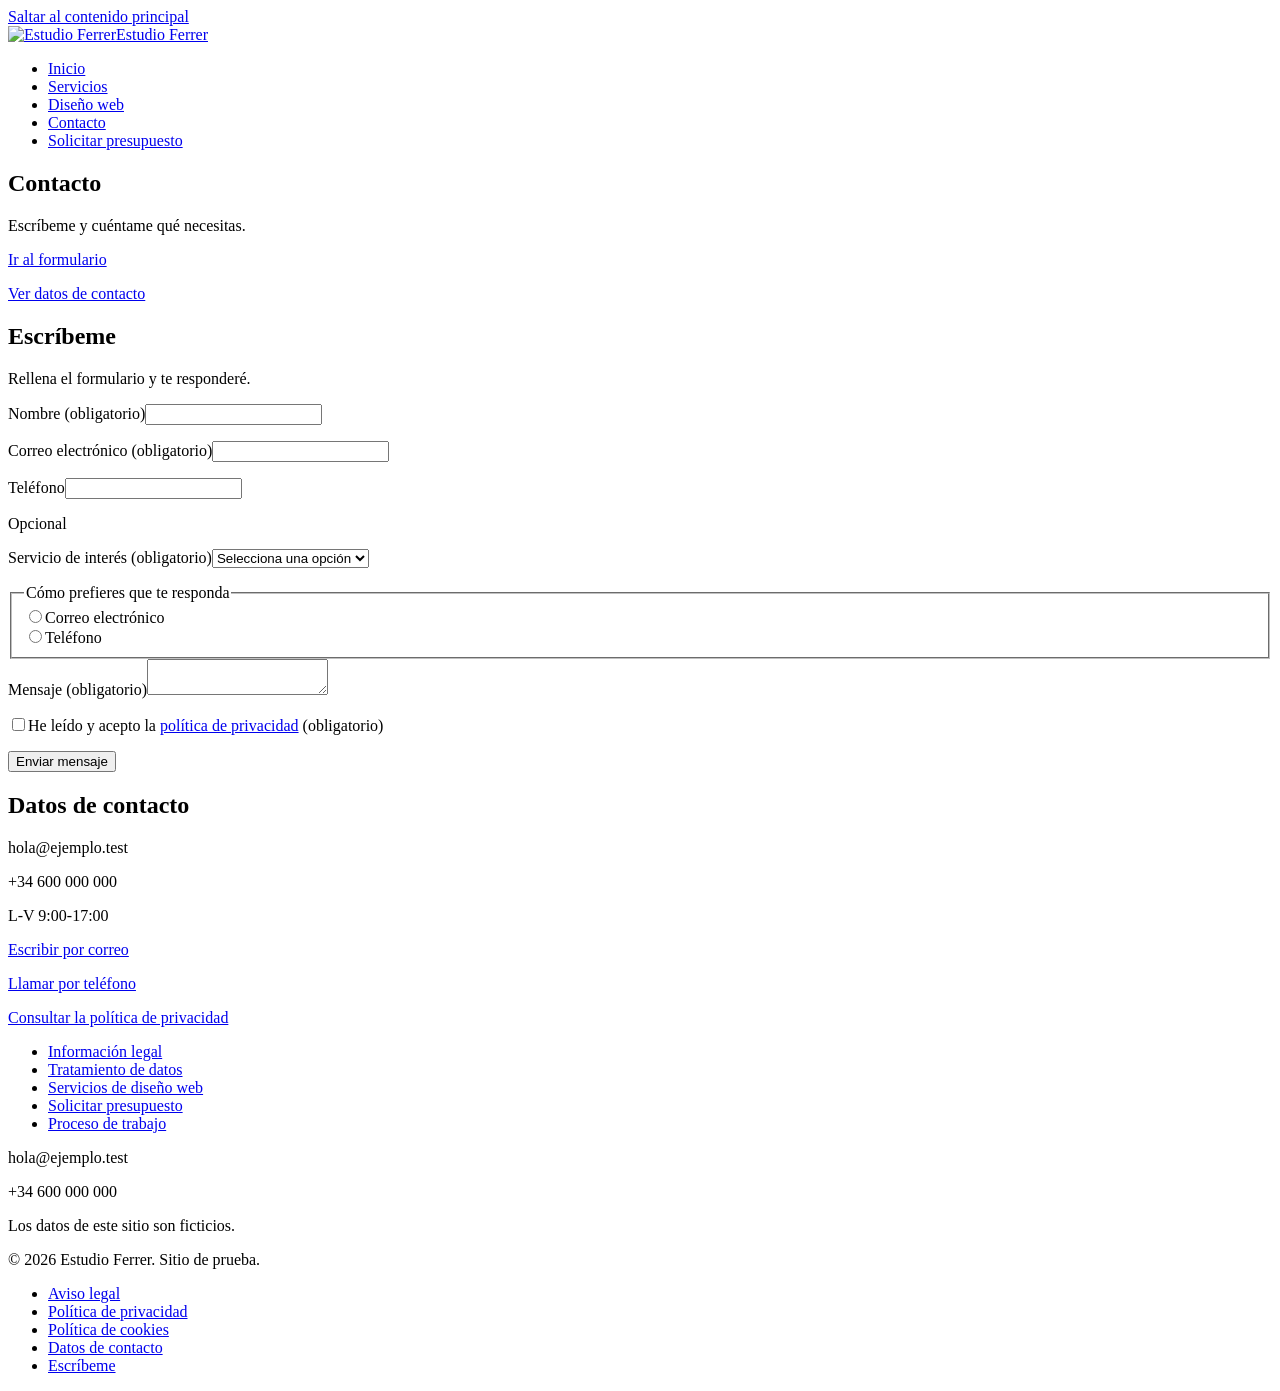
==== index_contacto.html @ 56b42bf2 "Add files via upload" ====
<!DOCTYPE html>
<html lang="es">
<head>
<meta charset="utf-8">
<meta name="viewport" content="width=device-width, initial-scale=1">
<title>Contacto | Estudio Ferrer</title>
<link rel="stylesheet" href="../css/styles.css">
</head>
<body>
<div class="skip-link-container"><a class="skip-link" href="#main">Saltar al contenido principal</a></div>
<header class="page-header">
<a href="../"><img src="../assets/logo-estudio.svg" alt="Estudio Ferrer" width="48" height="48">Estudio Ferrer</a>
<nav aria-label="Navegación principal"><ul class="navigation-list"><li><a class="navigation-link" href="../">Inicio</a></li><li><a class="navigation-link" href="../servicios/">Servicios</a></li><li><a class="navigation-link" href="../servicios/#diseno-web">Diseño web</a></li><li><a class="navigation-link" href="./" aria-current="page">Contacto</a></li><li><a class="button-primary" href="../contacto/#formulario-contacto">Solicitar presupuesto</a></li></ul></nav>
</header>
<main id="main">
<section id="contacto-intro">
<div class="content-layout"><div class="text-content"><h1>Contacto</h1><p>Escríbeme y cuéntame qué necesitas.</p><p><a href="#formulario-contacto">Ir al formulario</a></p><p><a href="#datos-contacto">Ver datos de contacto</a></p></div></div>
</section>
<section id="formulario-contacto">
<div class="content-layout"><div class="text-content"><h2 id="formulario-contacto-titulo">Escríbeme</h2><p>Rellena el formulario y te responderé.</p></div><form class="form-stack" action="http://127.0.0.1:8099/enviar" method="post" aria-labelledby="formulario-contacto-titulo" data-enhance><div class="form-field"><label class="form-field-label" for="nombre">Nombre (obligatorio)</label><input class="input" type="text" id="nombre" name="nombre" required aria-describedby="nombre-error" data-invalid-message="Escribe tu nombre." autocomplete="name"><p class="form-message-error" id="nombre-error" role="alert"></p></div><div class="form-field"><label class="form-field-label" for="email">Correo electrónico (obligatorio)</label><input class="input" type="email" id="email" name="email" required aria-describedby="email-error" data-invalid-message="Escribe un correo electrónico válido." autocomplete="email"><p class="form-message-error" id="email-error" role="alert"></p></div><div class="form-field"><label class="form-field-label" for="telefono">Teléfono</label><input class="input" type="tel" id="telefono" name="telefono" aria-describedby="telefono-ayuda telefono-error" data-invalid-message="Escribe un teléfono válido." autocomplete="tel"><p class="form-message-helper" id="telefono-ayuda">Opcional</p><p class="form-message-error" id="telefono-error" role="alert"></p></div><div class="form-field"><label class="form-field-label" for="servicio">Servicio de interés (obligatorio)</label><select class="select" id="servicio" name="servicio" required aria-describedby="servicio-error" data-invalid-message="Elige un servicio."><option value="">Selecciona una opción</option><option value="Diseño web">Diseño web</option><option value="Mantenimiento">Mantenimiento</option><option value="Plan a medida">Plan a medida</option><option value="Otro">Otro</option></select><p class="form-message-error" id="servicio-error" role="alert"></p></div><fieldset class="form-group"><legend class="form-group-legend">Cómo prefieres que te responda</legend><div class="form-field-option"><input class="radio" type="radio" id="preferencia-correo" name="preferencia" value="Correo electrónico"><label class="form-field-label" for="preferencia-correo">Correo electrónico</label></div><div class="form-field-option"><input class="radio" type="radio" id="preferencia-telefono" name="preferencia" value="Teléfono"><label class="form-field-label" for="preferencia-telefono">Teléfono</label></div></fieldset><div class="form-field"><label class="form-field-label" for="mensaje">Mensaje (obligatorio)</label><textarea class="textarea" id="mensaje" name="mensaje" required aria-describedby="mensaje-error" data-invalid-message="Escribe tu mensaje."></textarea><p class="form-message-error" id="mensaje-error" role="alert"></p></div><div class="form-field-option"><input class="checkbox" type="checkbox" id="consentimiento" name="consentimiento" value="si" required aria-describedby="consentimiento-error" data-invalid-message="Acepta la política de privacidad para enviar el mensaje."><label class="form-field-label" for="consentimiento">He leído y acepto la <a href="../legal/privacidad/#tratamiento-datos">política de privacidad</a> (obligatorio)</label></div><p class="form-message-error" id="consentimiento-error" role="alert"></p><div class="action-group"><button class="button-primary" type="submit">Enviar mensaje</button></div></form></div>
</section>
<section id="datos-contacto">
<div class="content-layout"><div class="text-content"><h2>Datos de contacto</h2><p>hola@ejemplo.test</p><p>+34 600 000 000</p><p>L-V 9:00-17:00</p><p><a href="mailto:hola@ejemplo.test">Escribir por correo</a></p><p><a href="tel:+34600000000">Llamar por teléfono</a></p><p><a href="../legal/privacidad/#tratamiento-datos">Consultar la política de privacidad</a></p></div></div>
</section>
</main>
<footer class="page-footer">
<div>
<ul><li><a href="../legal/aviso-legal/">Información legal</a></li><li><a href="../legal/privacidad/#tratamiento-datos">Tratamiento de datos</a></li><li><a href="../servicios/#diseno-web">Servicios de diseño web</a></li><li><a href="../contacto/#formulario-contacto">Solicitar presupuesto</a></li><li><a href="../#propuesta">Proceso de trabajo</a></li></ul>
<p>hola@ejemplo.test</p>
<p>+34 600 000 000</p>
<p>Los datos de este sitio son ficticios.</p>
<p>© 2026 Estudio Ferrer. Sitio de prueba.</p>
</div>
<nav aria-label="Navegación del pie"><ul class="navigation-list"><li><a class="navigation-link" href="../legal/aviso-legal/">Aviso legal</a></li><li><a class="navigation-link" href="../legal/privacidad/">Política de privacidad</a></li><li><a class="navigation-link" href="../legal/privacidad/#cookies">Política de cookies</a></li><li><a class="navigation-link" href="../contacto/#datos-contacto">Datos de contacto</a></li><li><a class="navigation-link" href="mailto:hola@ejemplo.test">Escríbeme</a></li></ul></nav>
</footer>
<script src="../js/form.js" defer></script>
</body>
</html>
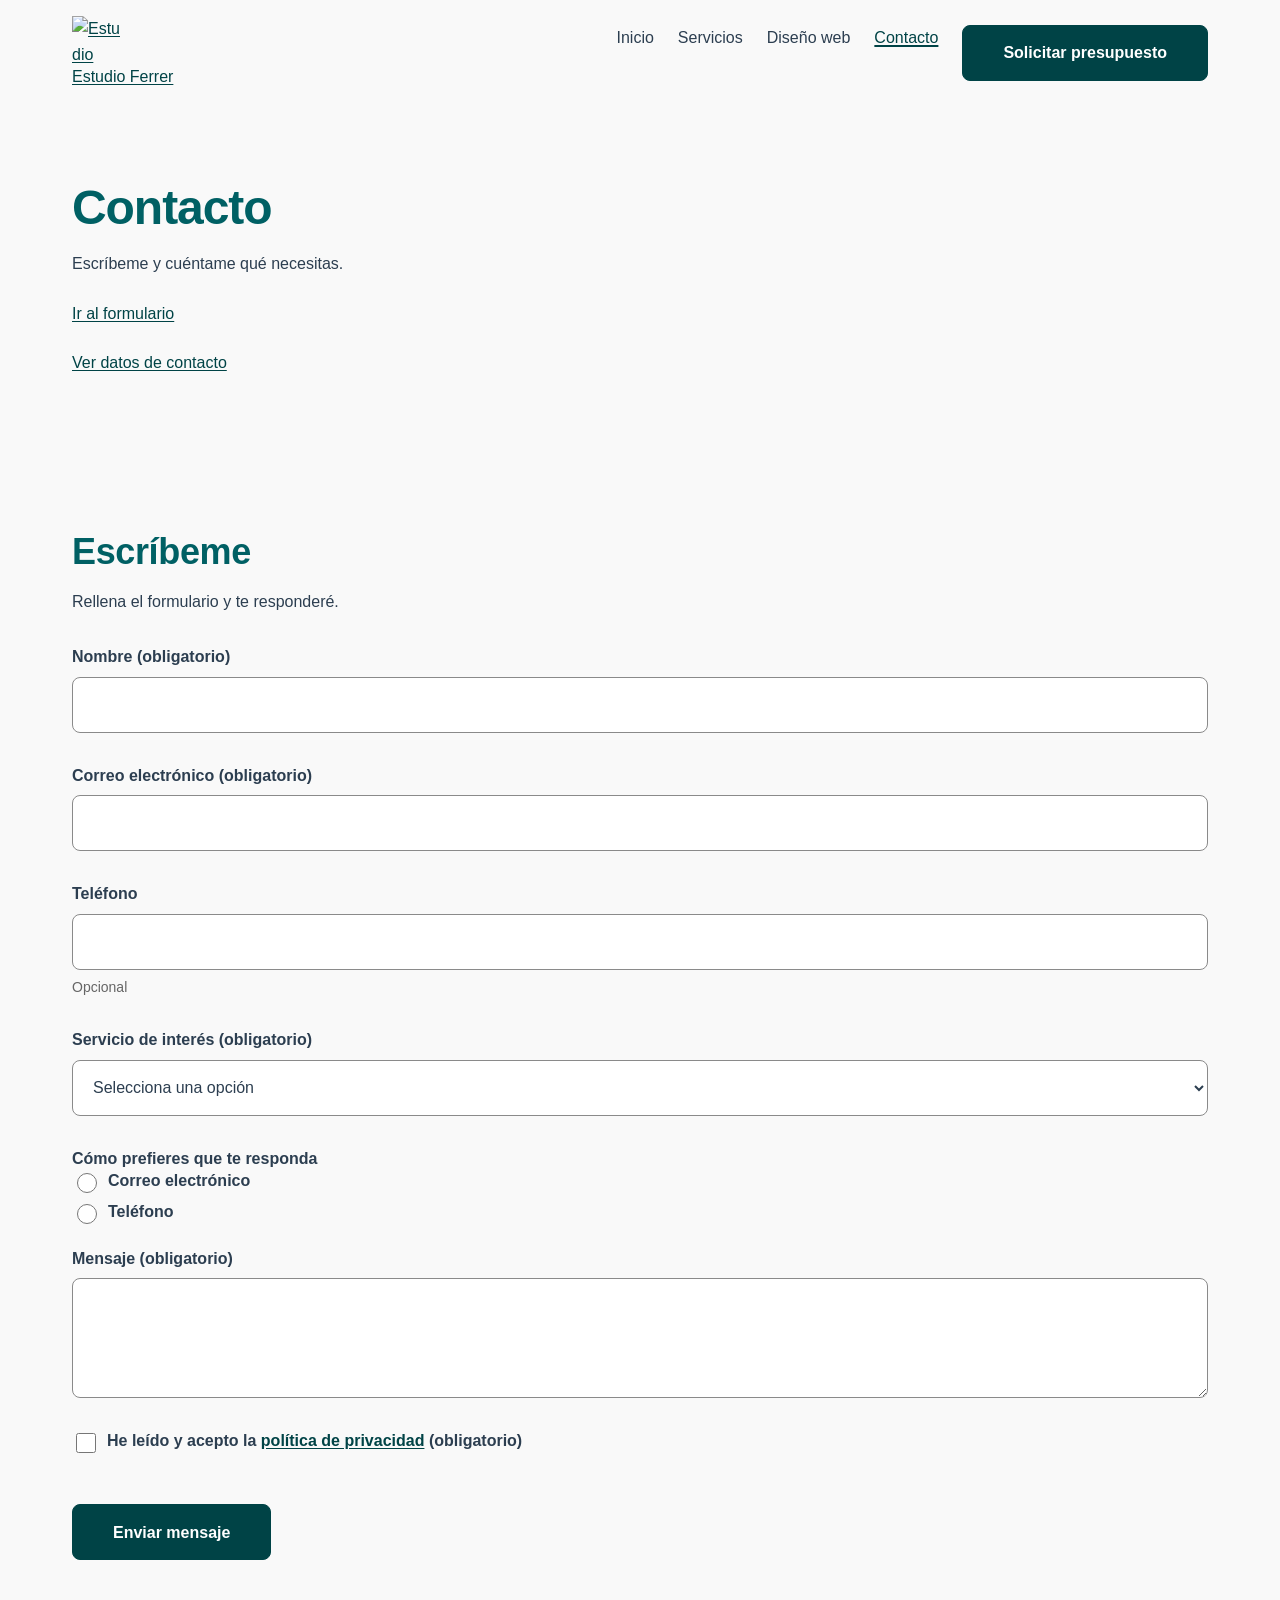
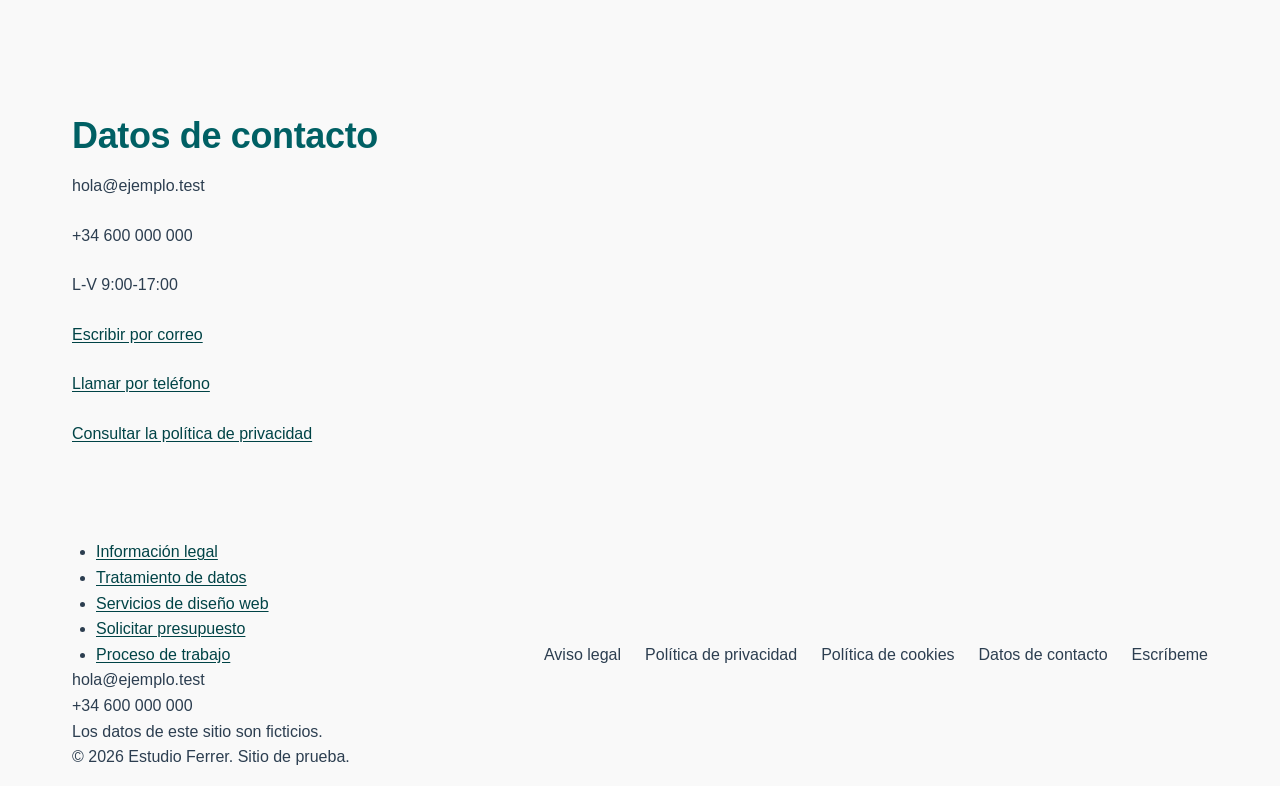
==== commit 5a51ddea: "Fix stylesheet link path in index_contacto.html" ====
--- a/index_contacto.html
+++ b/index_contacto.html
@@ -4,8 +4,7 @@
 <meta charset="utf-8">
 <meta name="viewport" content="width=device-width, initial-scale=1">
 <title>Contacto | Estudio Ferrer</title>
-<link rel="stylesheet" href="../css/styles.css">
-</head>
+<link rel="stylesheet" href="styles.css"></head>
 <body>
 <div class="skip-link-container"><a class="skip-link" href="#main">Saltar al contenido principal</a></div>
 <header class="page-header">
--- a/styles.css
+++ b/styles.css
@@ -0,0 +1,117 @@
+@layer mandatory-overrides, tokens, base, elements, layout, components;
+
+@layer tokens {
+:root {
+--breakpoint-md: 768px;
+--color-bg-page: #F9F9F9; --color-heading-primary: #006064; --color-text: #2C3E50; --color-text-secondary: #666666;
+--color-text-on-primary: #FFFFFF; --color-interactive-primary: #004346; --color-interactive-hover: #003234;
+--color-interactive-active: #002224; --color-success: #2E7D32; --color-error: #D32F2F; --color-surface: #FFFFFF;
+--color-surface-muted: #F2F4F5; --color-border-subtle: rgba(0,0,0,0.08); --color-border-control: #8A8A8A; --color-focus-ring: #006064;
+--border-width-base: 1px;
+--font-family-base: Inter, sans-serif;
+--weight-bold: 700; --weight-semibold: 600; --weight-medium: 500; --weight-regular: 400;
+--font-size-h1: clamp(2.25rem, 5vw, 3rem); --font-size-h2: clamp(1.75rem, 3.5vw, 2.25rem); --font-size-h3: clamp(1.35rem, 2.5vw, 1.5rem);
+--font-size-sm: 0.875rem; --font-size-body: 1rem; --font-size-lg: 1.125rem;
+--line-height-display: 1.1; --line-height-headings: 1.2; --line-height-body: 1.6; --line-height-small: 1.4; --line-height-control: 1.2; --line-height-navigation: 1.5;
+--letter-spacing-display: -0.022em; --letter-spacing-headings: -0.01em; --letter-spacing-micro: 0.05em;
+--space-xs: 8px; --space-sm: 16px; --space-md: 24px; --space-lg: 32px; --space-xl: 40px;
+--control-height-md: 56px; --control-height-multiline-md: 120px; --control-size-selection-md: 20px;
+--space-section-gap: clamp(48px, 6vw, 100px); --space-layout-gap-sm: clamp(32px, 4vw, 64px); --space-layout-gap-md: clamp(40px, 5vw, 80px);
+--width-container: 1200px; --width-text-md: 680px; --width-text-lg: 800px; --width-grid-item-minimum: 280px;
+--radius-sm: 8px; --radius-md: 12px; --radius-lg: 16px;
+--focus-outline-width: 2px; --focus-outline-offset: 4px;
+--link-underline-offset-base: 0.12em; --link-underline-offset-hover: 0.18em; --link-underline-offset-active: 0.15em; --link-underline-thickness-current: 2px;
+--motion-duration-fast: 100ms; --motion-duration-medium: 200ms; --motion-duration-base: 300ms; --motion-duration-slow: 500ms;
+--motion-easing-standard: cubic-bezier(0.22, 1, 0.36, 1);
+}
+}
+
+@layer base {
+body { background-color: var(--color-bg-page); color: var(--color-text); font-family: var(--font-family-base); font-size: var(--font-size-body); line-height: var(--line-height-body); overflow-wrap: break-word; margin: 0; }
+*, *::before, *::after { box-sizing: border-box; }
+h1, h2, h3, h4, h5, h6, p, ul, ol, blockquote, figure { margin: 0; }
+img, svg, video, canvas { display: block; max-width: 100%; height: auto; }
+button, select { color: inherit; }
+button, input, textarea, select { font-family: inherit; }
+button { background: transparent; border: none; padding: 0; }
+fieldset { margin: 0; padding: 0; border-width: 0; min-inline-size: 0; }
+legend { padding: 0; }
+:focus-visible { outline-width: var(--focus-outline-width); outline-style: solid; outline-color: var(--color-focus-ring); outline-offset: var(--focus-outline-offset); }
+}
+
+@layer elements {
+.heading-visual-1, h1 { font-size: var(--font-size-h1); line-height: var(--line-height-display); font-weight: var(--weight-bold); letter-spacing: var(--letter-spacing-display); color: var(--color-heading-primary); }
+.heading-visual-2, h2 { font-size: var(--font-size-h2); line-height: var(--line-height-headings); font-weight: var(--weight-semibold); letter-spacing: var(--letter-spacing-headings); color: var(--color-heading-primary); }
+.heading-visual-3, h3, h4, h5, h6 { font-size: var(--font-size-h3); line-height: var(--line-height-headings); font-weight: var(--weight-semibold); letter-spacing: var(--letter-spacing-headings); color: var(--color-heading-primary); }
+p { font-weight: var(--weight-regular); }
+strong { font-weight: var(--weight-semibold); }
+small { font-size: var(--font-size-sm); line-height: var(--line-height-small); font-weight: var(--weight-regular); color: var(--color-text-secondary); }
+.micro-text { font-size: var(--font-size-sm); line-height: var(--line-height-small); font-weight: var(--weight-medium); letter-spacing: var(--letter-spacing-micro); color: var(--color-text-secondary); }
+ul, ol { padding-inline-start: var(--space-md); }
+a:not(:is(.button-primary, .button-secondary, .skip-link, .navigation-link)) { color: var(--color-interactive-primary); text-decoration: underline; text-underline-offset: var(--link-underline-offset-base); transition-property: color, text-underline-offset; transition-duration: var(--motion-duration-base); transition-timing-function: var(--motion-easing-standard); }
+a:not(:is(.button-primary, .button-secondary, .skip-link, .navigation-link)):hover { color: var(--color-interactive-hover); text-underline-offset: var(--link-underline-offset-hover); }
+a:not(:is(.button-primary, .button-secondary, .skip-link, .navigation-link)):active { color: var(--color-interactive-active); text-underline-offset: var(--link-underline-offset-active); }
+}
+
+@layer layout {
+main, .page-header, .page-footer { max-width: var(--width-container); margin: 0 auto; padding-inline: var(--space-sm); }
+section { padding-block: var(--space-section-gap); }
+.page-header, .page-footer { display: flex; flex-direction: column; gap: var(--space-sm); padding-block: var(--space-sm); }
+.navigation-list { display: flex; flex-wrap: wrap; gap: var(--space-xs) var(--space-md); list-style: none; padding: 0; }
+.form-stack { display: flex; flex-direction: column; gap: var(--space-md); }
+.action-group { display: flex; flex-wrap: wrap; align-items: center; gap: var(--space-sm); }
+.skip-link-container { position: absolute; top: 0; inset-inline-start: var(--space-sm); }
+.content-layout { display: flex; flex-direction: column; gap: var(--space-lg); }
+.text-content { display: flex; flex-direction: column; max-width: var(--width-text-md); }
+.hero { display: flex; flex-direction: column; gap: var(--space-lg); }
+.section-layout { display: flex; flex-direction: column; gap: var(--space-layout-gap-sm); }
+.card-grid { display: grid; grid-template-columns: repeat(auto-fit, minmax(var(--width-grid-item-minimum), 1fr)); gap: var(--space-lg); }
+.grid-item { display: flex; flex-direction: column; gap: var(--space-md); }
+:is(.text-content) > * + * { margin-block-start: var(--space-md); }
+:is(.text-content) > * + :is(h2, h3) { margin-block-start: var(--space-lg); }
+:is(.text-content) > :is(h1, h2, h3, h4, h5, h6, .heading-visual-1, .heading-visual-2, .heading-visual-3) + * { margin-block-start: var(--space-sm); }
+@media (min-width: 768px) {
+main, .page-header, .page-footer { padding-inline: var(--space-lg); }
+.page-header, .page-footer { flex-direction: row; align-items: center; justify-content: space-between; }
+.hero { flex-direction: row; align-items: center; gap: var(--space-layout-gap-md); }
+.section-layout { flex-direction: row; align-items: center; }
+:is(.hero, .section-layout) > * { flex-grow: 1; flex-shrink: 1; flex-basis: 0; min-width: 0; }
+}
+}
+
+@layer components {
+.button-primary, .button-secondary, .skip-link { display: inline-flex; align-items: center; justify-content: center; min-height: var(--control-height-md); padding-block: var(--space-sm); padding-inline: var(--space-xl); border-radius: var(--radius-sm); border-width: var(--border-width-base); border-style: solid; font-size: var(--font-size-body); font-weight: var(--weight-semibold); line-height: var(--line-height-control); text-decoration: none; transition-duration: var(--motion-duration-base); transition-timing-function: var(--motion-easing-standard); }
+:is(.button-primary, .button-secondary):is(button, summary):not(:disabled) { cursor: pointer; }
+.button-primary, .skip-link { background-color: var(--color-interactive-primary); color: var(--color-text-on-primary); border-color: var(--color-interactive-primary); transition-property: background-color, border-color; }
+.button-primary:hover, .skip-link:hover { background-color: var(--color-interactive-hover); border-color: var(--color-interactive-hover); }
+.button-primary:active, .skip-link:active { background-color: var(--color-interactive-active); border-color: var(--color-interactive-active); }
+.button-secondary { background-color: transparent; color: var(--color-interactive-primary); border-color: var(--color-interactive-primary); transition-property: background-color, border-color, color; }
+.button-secondary:hover { background-color: var(--color-surface-muted); border-color: var(--color-interactive-hover); color: var(--color-interactive-hover); }
+.button-secondary:active { background-color: var(--color-surface-muted); border-color: var(--color-interactive-active); color: var(--color-interactive-active); }
+:is(.button-primary, .button-secondary, .skip-link):disabled { background-color: var(--color-surface-muted); border-color: var(--color-border-control); color: var(--color-text-secondary); cursor: not-allowed; }
+.skip-link { transform: translateY(-100%); transition-property: background-color, border-color, transform; }
+.skip-link:focus-visible { transform: none; }
+
+.form-field { display: flex; flex-direction: column; gap: var(--space-xs); }
+.form-field-option { display: flex; flex-direction: row; align-items: flex-start; gap: var(--space-xs); }
+.form-field-label, .form-group-legend { font-size: var(--font-size-body); line-height: var(--line-height-small); font-weight: var(--weight-semibold); color: var(--color-text); }
+.form-group { display: flex; flex-direction: column; gap: var(--space-xs); }
+.input, .textarea, .select { background-color: var(--color-surface); border-width: var(--border-width-base); border-style: solid; border-color: var(--color-border-control); transition-duration: var(--motion-duration-medium); transition-timing-function: var(--motion-easing-standard); padding-inline: var(--space-sm); border-radius: var(--radius-sm); font-size: var(--font-size-body); line-height: var(--line-height-body); font-weight: var(--weight-regular); color: var(--color-text); cursor: text; transition-property: border-color; }
+.input, .select { min-height: var(--control-height-md); }
+.textarea { min-height: var(--control-height-multiline-md); padding-block: var(--space-sm); resize: vertical; }
+.select { cursor: pointer; }
+:is(.input, .textarea, .select):is(:user-invalid, [aria-invalid="true"]) { border-color: var(--color-error); }
+:is(.input, .textarea, .select):disabled { background-color: var(--color-surface-muted); cursor: not-allowed; color: var(--color-text-secondary); }
+.checkbox, .radio { width: var(--control-size-selection-md); height: var(--control-size-selection-md); cursor: pointer; }
+:is(.checkbox, .radio):checked { accent-color: var(--color-interactive-primary); }
+:is(.checkbox, .radio):disabled { cursor: not-allowed; }
+.form-message-helper, .form-message-error, .form-message-success { font-size: var(--font-size-sm); line-height: var(--line-height-small); }
+.form-message-helper { color: var(--color-text-secondary); }
+.form-message-error { color: var(--color-error); }
+.form-message-success { color: var(--color-success); }
+
+.navigation-link { display: inline-flex; font-size: var(--font-size-body); line-height: var(--line-height-navigation); font-weight: var(--weight-medium); color: var(--color-text); text-decoration: none; text-underline-offset: var(--link-underline-offset-base); transition-property: color; transition-duration: var(--motion-duration-base); transition-timing-function: var(--motion-easing-standard); }
+.navigation-link:hover { color: var(--color-interactive-hover); }
+.navigation-link:active { color: var(--color-interactive-active); }
+.navigation-link[aria-current]:not([aria-current="false"]) { color: var(--color-interactive-primary); text-decoration: underline; text-decoration-thickness: var(--link-underline-thickness-current); }
+}
